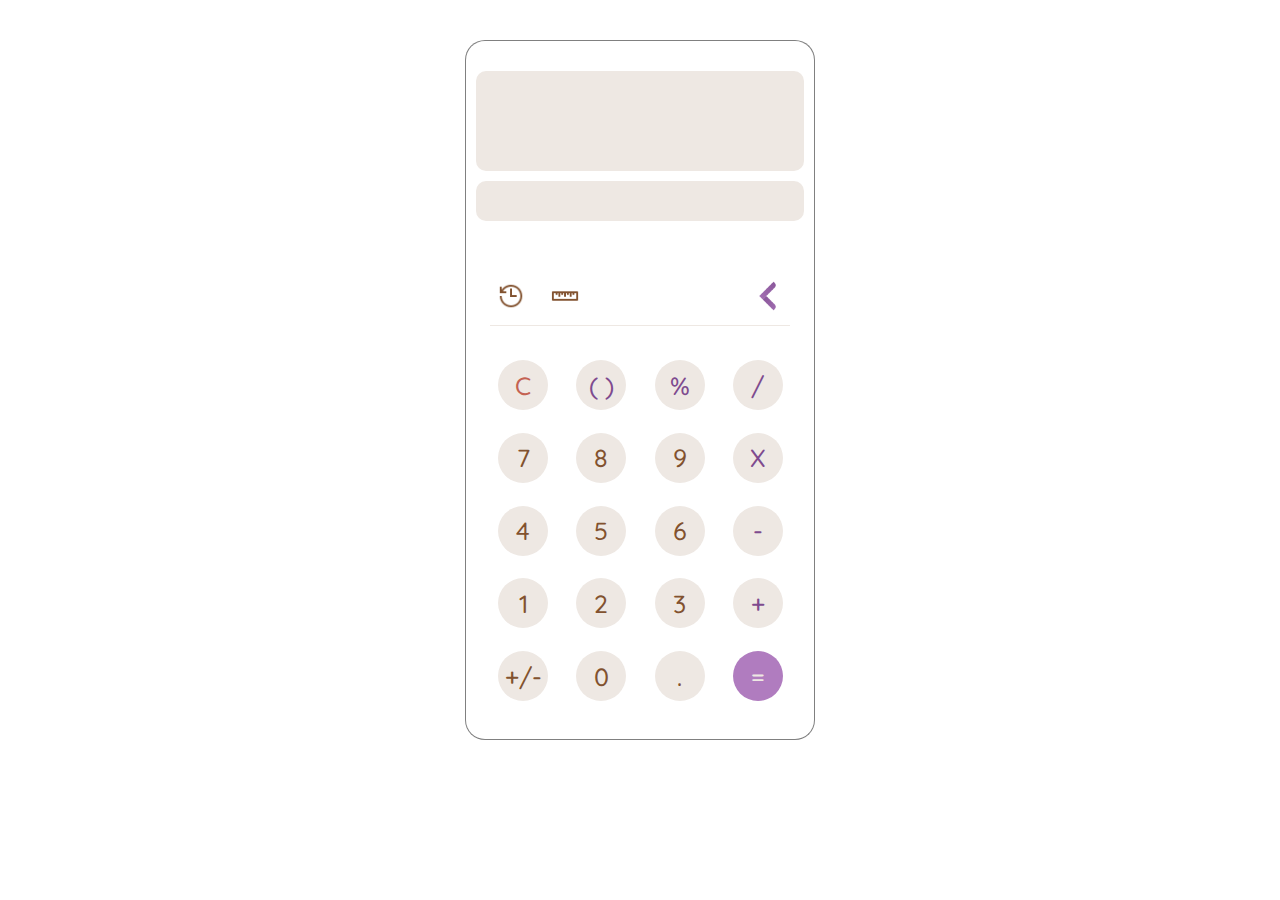
==== calculator-unitconverter/calculator-unitconverter.html @ 7b932958 "new: added calculator project with css styles" ====
<!DOCTYPE html>
<html lang="en">

<head>
    <meta charset="UTF-8">
    <meta name="viewport" content="width=device-width, initial-scale=1.0">
    <title>Calculator & Unit Converter</title>
    <link rel="shortcut icon" href="../assets/favicon.ico" type="image/x-icon">

    <!-- Fonts: Quicksand -->
    <link rel="preconnect" href="https://fonts.googleapis.com">
    <link rel="preconnect" href="https://fonts.gstatic.com" crossorigin>
    <link href="https://fonts.googleapis.com/css2?family=Quicksand:wght@300..700&display=swap" rel="stylesheet">


    <!-- Stylesheet -->
    <link rel="stylesheet" href="./calculator-unitconverter.css">
</head>

<body>
    <div class="main-wrapper">
        <div class="first-container">

            <div id="working-stage"></div>
            <div id="preview-result"></div>
            <div id="other-controls">
                <div>
                    <img id="history-btn" src="../assets/history-icon2.png" width="30px">
                    <img id="unit-converter-btn" src="../assets/ruler-icon2.png" width="30px" alt="">
                </div>

                <div>
                    <img id="delete-btn" src="../assets/back-arrow-2.png" width="30px" alt="">
                </div>

            </div>

            <hr>

        </div>


        <div class="second-container">


            <!-- First row of buttons -->
            <button id="clear-btn">C</button>
            <button id="bracket-btn">( )</button>
            <button id="percentage-btn">%</button>
            <button id="division-btn">/</button>

            <!-- Second row of buttons -->
            <button id="seven-btn">7</button>
            <button id="eight-btn">8</button>
            <button id="nine-btn">9</button>
            <button id="multiplication-btn">X</button>

            <!-- Third row of buttons -->
            <button id="four-btn">4</button>
            <button id="five-btn">5</button>
            <button id="six-btn">6</button>
            <button id="minus-btn">-</button>

            <!-- Fourth row of buttons -->
            <button id="one-btn">1</button>
            <button id="two-btn">2</button>
            <button id="three-btn">3</button>
            <button id="plus-btn">+</button>

            <!-- Fifth row of buttons -->
            <button id="plus-minus-btn">+/-</button>
            <button id="zero-btn">0</button>
            <button id="point-btn">.</button>
            <button id="equals-btn">=</button>
        </div>
    </div>
    <script src="calculator-unitconverter.js"></script>
</body>

</html>
---- calculator-unitconverter/calculator-unitconverter.css ----
*,
*::before,
*::after {
  box-sizing: border-box;
}

/* Container Styles */
.main-wrapper {
  width: 350px;
  margin: 0 auto;
}

.first-container {
  margin-top: 40px;
  background-color: white;
  height: 300px;
  border-radius: 20px 20px 0 0;
  border: 1px solid gray;
  border-bottom: none;
  padding: 10px;
}

.second-container {
  display: grid;
  grid-template-columns: 1fr 1fr 1fr 1fr;
  gap: 5px;
  height: 400px;
  overflow: hidden;
  border-radius: 0 0 20px 20px;
  border: 1px solid gray;
  border-top: none;
  padding: 20px;
}

hr {
  width: 300px;
  background-color: #eee8e3;
  height: 1px;
  border: none;
}

/* Working stage section styles */

#working-stage {
  background-color: #eee8e3;
  margin-top: 20px;
  height: 100px;
  padding: 35px 10px;
  font-size: 25px;
  font-family: "Quicksand", sans-serif;
  font-weight: 500;
  border-radius: 10px;
  text-align: right;
  
}

#preview-result {
  margin-top: 10px;
  padding: 10px;
  background-color: #eee8e3;
  height: 40px;
  border-radius: 10px;
  font-size: 20px;
  font-family: "Quicksand", sans-serif;
  font-weight: 300;
  text-align: right;
}

#other-controls {
  margin-top: 60px;
  margin-bottom: 10px;
  display: flex;
  justify-content: space-between;
  padding: 0 20px;
}

#unit-converter-btn {
    margin-left: 20px;
}




/* Main Calculator Button Styles */
button {
  border-radius: 60px;
  border: none;
  width: 50px;
  height: 50px;
  margin-left: 12px;
  font-size: 25px;
  font-family: "Quicksand", sans-serif;
  font-weight: 500;
  color: #82522f;
  background-color: #eee8e3;
}

#clear-btn {
  color: #c46252;
}

#bracket-btn,
#percentage-btn,
#division-btn,
#multiplication-btn,
#minus-btn,
#plus-btn {
  color: #7e4b8f;
}

#equals-btn {
  background-color: #b07cbf;
  color: #eee8e3;
}
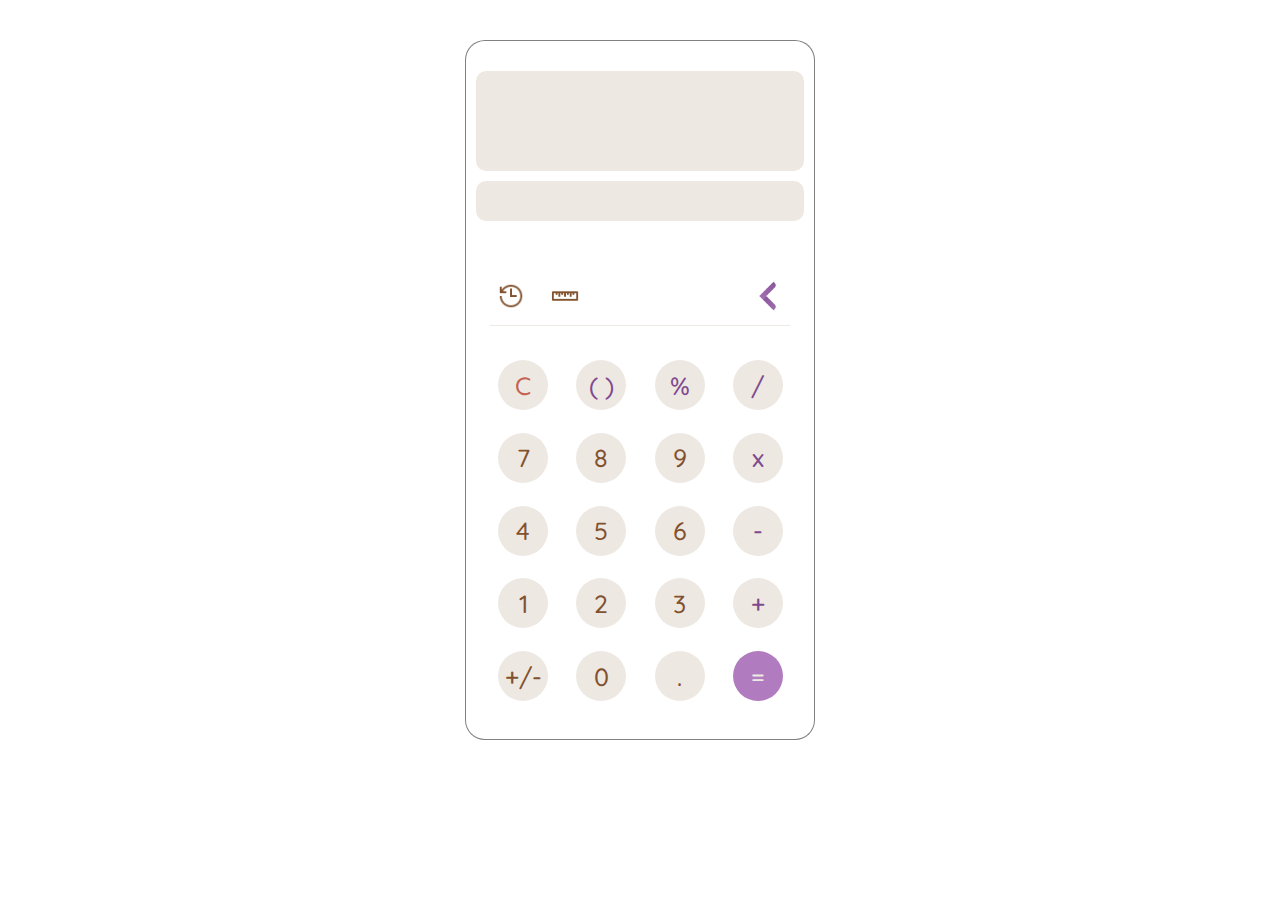
==== commit 39abff3c: "new: added calculator and grocery app projects" ====
--- a/calculator-unitconverter/calculator-unitconverter.html
+++ b/calculator-unitconverter/calculator-unitconverter.html
@@ -40,38 +40,38 @@
         </div>
 
 
-        <div class="second-container">
+        <div class="second-container" id="calculator">
 
 
             <!-- First row of buttons -->
             <button id="clear-btn">C</button>
             <button id="bracket-btn">( )</button>
-            <button id="percentage-btn">%</button>
-            <button id="division-btn">/</button>
+            <button class="btn" id="percentage-btn">%</button>
+            <button class="btn" data-value="/"  id="division-btn">/</button>
 
             <!-- Second row of buttons -->
-            <button id="seven-btn">7</button>
-            <button id="eight-btn">8</button>
-            <button id="nine-btn">9</button>
-            <button id="multiplication-btn">X</button>
+            <button class="btn" data-value="7" id="seven-btn">7</button>
+            <button class="btn" data-value="8" id="eight-btn">8</button>
+            <button class="btn" data-value="9"  id="nine-btn">9</button>
+            <button class="btn" data-value="x"  id="multiplication-btn">x</button>
 
             <!-- Third row of buttons -->
-            <button id="four-btn">4</button>
-            <button id="five-btn">5</button>
-            <button id="six-btn">6</button>
-            <button id="minus-btn">-</button>
+            <button class="btn" data-value="4"  id="four-btn">4</button>
+            <button class="btn" data-value="5"  id="five-btn">5</button>
+            <button class="btn" data-value="6"  id="six-btn">6</button>
+            <button class="btn" data-value="-"  id="minus-btn">-</button>
 
             <!-- Fourth row of buttons -->
-            <button id="one-btn">1</button>
-            <button id="two-btn">2</button>
-            <button id="three-btn">3</button>
-            <button id="plus-btn">+</button>
+            <button class="btn" data-value="1" id="one-btn">1</button>
+            <button class="btn" data-value="2"  id="two-btn">2</button>
+            <button class="btn" data-value="3"  id="three-btn">3</button>
+            <button class="btn" data-value="+"  id="plus-btn">+</button>
 
             <!-- Fifth row of buttons -->
-            <button id="plus-minus-btn">+/-</button>
-            <button id="zero-btn">0</button>
-            <button id="point-btn">.</button>
-            <button id="equals-btn">=</button>
+            <button class="btn"  id="plus-minus-btn">+/-</button>
+            <button class="btn" data-value="0" id="zero-btn">0</button>
+            <button class="btn" data-value="." id="point-btn">.</button>
+            <button class="btn" data-value="="  id="equals-btn">=</button>
         </div>
     </div>
     <script src="calculator-unitconverter.js"></script>
